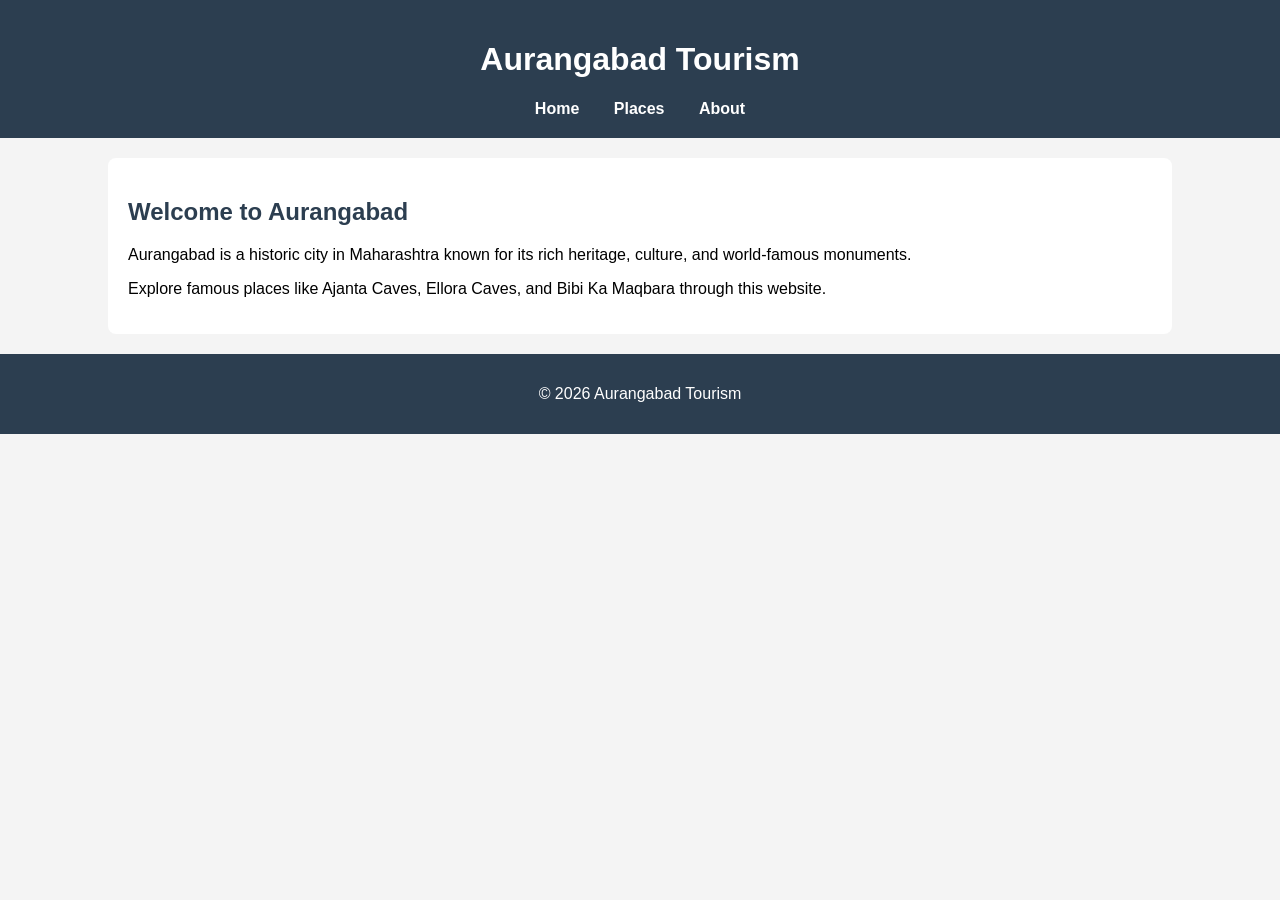
==== index.html @ da911f4c "aurangabad" ====
<!DOCTYPE html>
<html>
<head>
    <title>Aurangabad Tourism</title>
    <link rel="stylesheet" href="style.css">
</head>
<body>

    <header>
        <h1>Aurangabad Tourism</h1>

        <nav>
            <a href="index.html">Home</a>
            <a href="places.html">Places</a>
            <a href="about.html">About</a>
        </nav>
    </header>

    <section>
        <h2>Welcome to Aurangabad</h2>

        <p>
            Aurangabad is a historic city in Maharashtra known for its
            rich heritage, culture, and world-famous monuments.
        </p>

        <p>
            Explore famous places like Ajanta Caves, Ellora Caves,
            and Bibi Ka Maqbara through this website.
        </p>
    </section>

    <footer>
        <p>&copy; 2026 Aurangabad Tourism</p>
    </footer>

</body>
</html>
---- style.css ----
body {
    margin: 0;
    font-family: Arial, sans-serif;
    background-color: #f4f4f4;
}

header {
    background-color: #2c3e50;
    color: white;
    text-align: center;
    padding: 20px;
}

nav {
    margin-top: 10px;
}

nav a {
    color: white;
    text-decoration: none;
    margin: 0 15px;
    font-weight: bold;
}

nav a:hover {
    color: #f1c40f;
}

section {
    background-color: white;
    width: 80%;
    margin: 20px auto;
    padding: 20px;
    border-radius: 8px;
}

h2 {
    color: #2c3e50;
}

ul li {
    margin: 10px 0;
}

footer {
    background-color: #2c3e50;
    color: white;
    text-align: center;
    padding: 15px;
    margin-top: 20px;
}
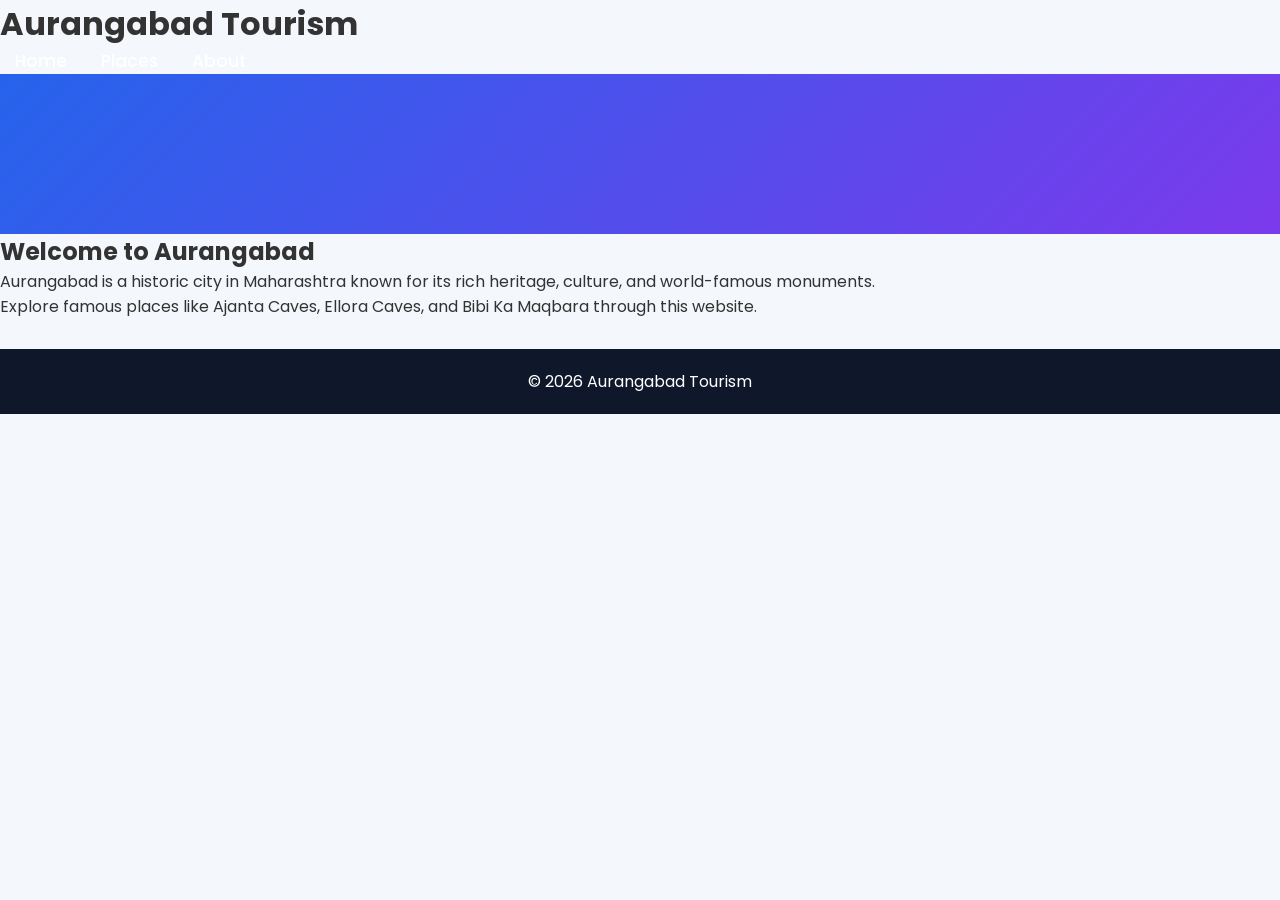
==== commit 7e3d889e: "chhatrapati_sambhaji_nagar" ====
--- a/index.html
+++ b/index.html
@@ -17,6 +17,7 @@
     </header>
 
     <section>
+        <section class="hero"></section>
         <h2>Welcome to Aurangabad</h2>
 
         <p>
--- a/style.css
+++ b/style.css
@@ -1,51 +1,128 @@
-body {
+/* Google Font */
+@import url('https://fonts.googleapis.com/css2?family=Poppins:wght@300;400;500;600;700&display=swap');
+
+*{
     margin: 0;
-    font-family: Arial, sans-serif;
-    background-color: #f4f4f4;
+    padding: 0;
+    box-sizing: border-box;
 }
 
-header {
-    background-color: #2c3e50;
+body{
+    font-family: 'Poppins', sans-serif;
+    background: #f4f7fc;
+    color: #333;
+}
+
+/* Header */
+.navbar{
+    background: linear-gradient(135deg, #0f172a, #1e40af);
+    padding: 20px;
+    text-align: center;
+    box-shadow: 0 4px 15px rgba(0,0,0,0.15);
+}
+
+.navbar h1{
+    color: white;
+    font-size: 2.5rem;
+    margin-bottom: 10px;
+}
+
+nav a{
+    color: white;
+    text-decoration: none;
+    margin: 0 15px;
+    font-size: 17px;
+    font-weight: 500;
+    transition: 0.3s;
+}
+
+nav a:hover{
+    color: #facc15;
+}
+
+/* Hero Section */
+.hero{
+    text-align: center;
+    padding: 80px 20px;
+    background: linear-gradient(135deg,#2563eb,#7c3aed);
+    color: white;
+}
+
+.hero h2{
+    font-size: 3rem;
+    margin-bottom: 15px;
+}
+
+.hero p{
+    font-size: 1.2rem;
+}
+
+/* About Section */
+.about-content{
+    max-width: 900px;
+    margin: 40px auto;
+    background: white;
+    padding: 35px;
+    border-radius: 15px;
+    box-shadow: 0 5px 20px rgba(0,0,0,0.1);
+}
+
+.about-content h2{
+    text-align: center;
+    color: #1e40af;
+    margin-bottom: 20px;
+}
+
+.about-content p{
+    line-height: 1.8;
+    font-size: 17px;
+    color: #555;
+}
+
+/* Places Cards */
+.cards{
+    display: flex;
+    flex-wrap: wrap;
+    justify-content: center;
+    gap: 25px;
+    padding: 40px 20px;
+}
+
+.card{
+    width: 300px;
+    background: white;
+    border-radius: 15px;
+    overflow: hidden;
+    box-shadow: 0 5px 20px rgba(0,0,0,0.12);
+    transition: 0.3s;
+}
+
+.card:hover{
+    transform: translateY(-8px);
+}
+
+.card img{
+    width: 100%;
+    height: 200px;
+    object-fit: cover;
+}
+
+.card h3{
+    padding: 15px 15px 5px;
+    color: #1e40af;
+}
+
+.card p{
+    padding: 0 15px 20px;
+    color: #666;
+    line-height: 1.6;
+}
+
+/* Footer */
+footer{
+    background: #0f172a;
     color: white;
     text-align: center;
     padding: 20px;
-}
-
-nav {
-    margin-top: 10px;
-}
-
-nav a {
-    color: white;
-    text-decoration: none;
-    margin: 0 15px;
-    font-weight: bold;
-}
-
-nav a:hover {
-    color: #f1c40f;
-}
-
-section {
-    background-color: white;
-    width: 80%;
-    margin: 20px auto;
-    padding: 20px;
-    border-radius: 8px;
-}
-
-h2 {
-    color: #2c3e50;
-}
-
-ul li {
-    margin: 10px 0;
-}
-
-footer {
-    background-color: #2c3e50;
-    color: white;
-    text-align: center;
-    padding: 15px;
-    margin-top: 20px;
+    margin-top: 30px;
 }
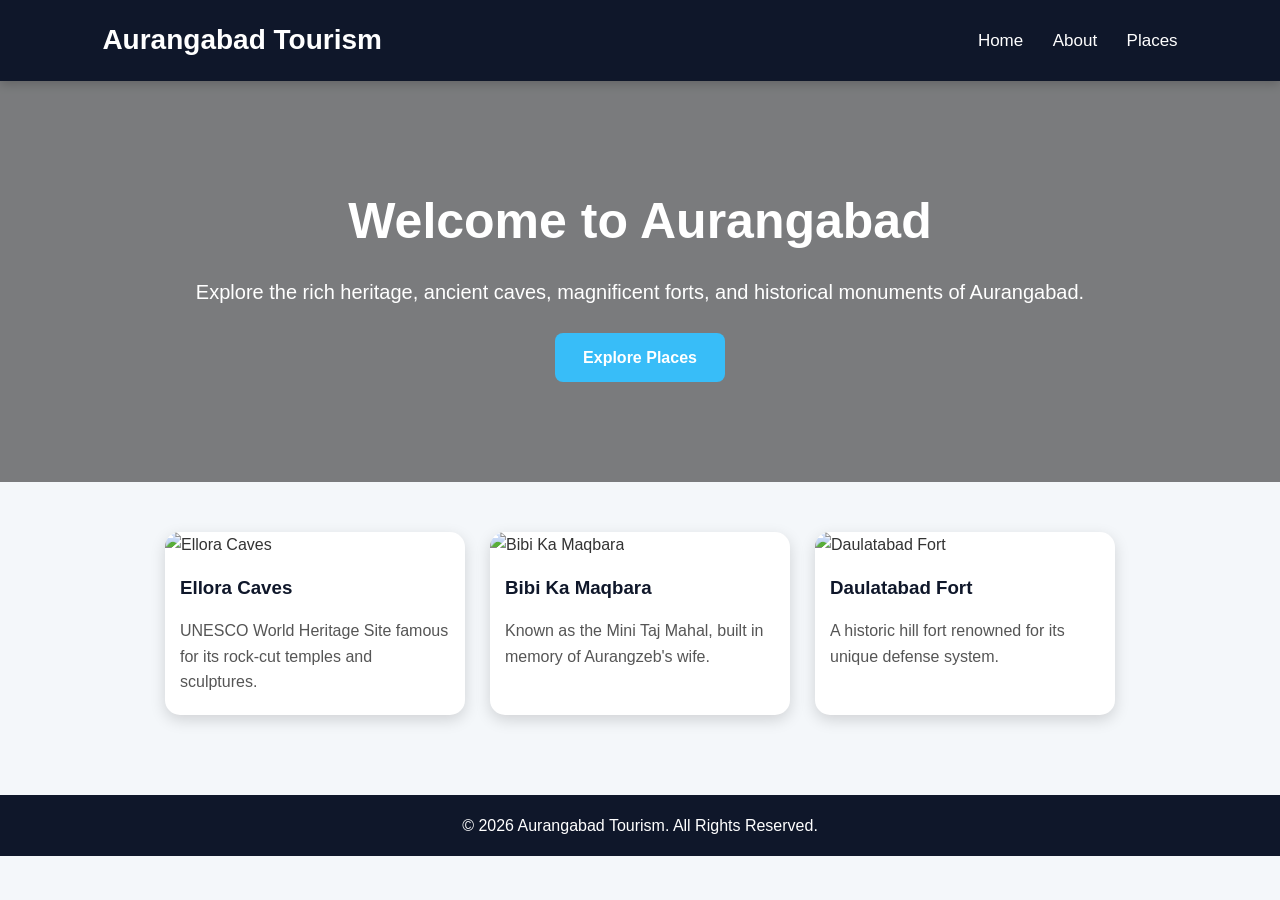
==== commit be3b19a0: "chhatrapati" ====
--- a/index.html
+++ b/index.html
@@ -1,38 +1,77 @@
 <!DOCTYPE html>
-<html>
+<html lang="en">
 <head>
+    <meta charset="UTF-8">
+    <meta name="viewport" content="width=device-width, initial-scale=1.0">
+
     <title>Aurangabad Tourism</title>
+
     <link rel="stylesheet" href="style.css">
 </head>
+
 <body>
 
-    <header>
+    <!-- Navigation Bar -->
+    <header class="navbar">
         <h1>Aurangabad Tourism</h1>
 
         <nav>
             <a href="index.html">Home</a>
+            <a href="about.html">About</a>
             <a href="places.html">Places</a>
-            <a href="about.html">About</a>
         </nav>
     </header>
 
-    <section>
-        <section class="hero"></section>
+    <!-- Hero Section -->
+    <section class="hero">
         <h2>Welcome to Aurangabad</h2>
-
         <p>
-            Aurangabad is a historic city in Maharashtra known for its
-            rich heritage, culture, and world-famous monuments.
+            Explore the rich heritage, ancient caves, magnificent forts,
+            and historical monuments of Aurangabad.
         </p>
 
-        <p>
-            Explore famous places like Ajanta Caves, Ellora Caves,
-            and Bibi Ka Maqbara through this website.
-        </p>
+        <a href="places.html" class="btn">Explore Places</a>
     </section>
 
+    <!-- Highlights Section -->
+    <section class="cards">
+
+        <div class="card">
+            <img src="https://s7ap1.scene7.com/is/image/incredibleindia/ellora-caves-chhatrapati-sambhaji-nagar-maharashtra-attr-hero-5?qlt=82&ts=1727010646173" alt="Ellora Caves">
+
+            <h3>Ellora Caves</h3>
+
+            <p>
+                UNESCO World Heritage Site famous for its rock-cut temples
+                and sculptures.
+            </p>
+        </div>
+
+        <div class="card">
+            <img src="https://encrypted-tbn0.gstatic.com/images?q=tbn:ANd9GcSDi91HaQW1zerC5aqnU_506mjJ3_nNGaZMEg&s" alt="Bibi Ka Maqbara">
+
+            <h3>Bibi Ka Maqbara</h3>
+
+            <p>
+                Known as the Mini Taj Mahal, built in memory of Aurangzeb's wife.
+            </p>
+        </div>
+
+        <div class="card">
+            <img src="https://upload.wikimedia.org/wikipedia/commons/3/33/Daulatabad_Fort_a_view.JPG" alt="Daulatabad Fort">
+
+            <h3>Daulatabad Fort</h3>
+
+            <p>
+                A historic hill fort renowned for its unique defense system.
+            </p>
+        </div>
+
+    </section>
+
+    <!-- Footer -->
     <footer>
-        <p>&copy; 2026 Aurangabad Tourism</p>
+        <p>&copy; 2026 Aurangabad Tourism. All Rights Reserved.</p>
     </footer>
 
 </body>
--- a/style.css
+++ b/style.css
@@ -1,6 +1,3 @@
-/* Google Font */
-@import url('https://fonts.googleapis.com/css2?family=Poppins:wght@300;400;500;600;700&display=swap');
-
 *{
     margin: 0;
     padding: 0;
@@ -8,84 +5,111 @@
 }
 
 body{
-    font-family: 'Poppins', sans-serif;
-    background: #f4f7fc;
+    font-family: 'Segoe UI', Tahoma, Geneva, Verdana, sans-serif;
+    background: #f4f7fa;
     color: #333;
+    line-height: 1.6;
 }
 
-/* Header */
+/* Navbar */
+
 .navbar{
-    background: linear-gradient(135deg, #0f172a, #1e40af);
-    padding: 20px;
-    text-align: center;
-    box-shadow: 0 4px 15px rgba(0,0,0,0.15);
+    background: #0f172a;
+    color: white;
+    padding: 18px 8%;
+    display: flex;
+    justify-content: space-between;
+    align-items: center;
+    box-shadow: 0 3px 10px rgba(0,0,0,0.2);
 }
 
 .navbar h1{
-    color: white;
-    font-size: 2.5rem;
-    margin-bottom: 10px;
+    font-size: 28px;
 }
 
-nav a{
+.navbar nav a{
     color: white;
     text-decoration: none;
-    margin: 0 15px;
+    margin-left: 25px;
     font-size: 17px;
     font-weight: 500;
     transition: 0.3s;
 }
 
-nav a:hover{
-    color: #facc15;
+.navbar nav a:hover{
+    color: #38bdf8;
 }
 
 /* Hero Section */
+
 .hero{
     text-align: center;
-    padding: 80px 20px;
-    background: linear-gradient(135deg,#2563eb,#7c3aed);
+    padding: 100px 20px;
+    background: linear-gradient(rgba(0,0,0,0.5),
+    rgba(0,0,0,0.5)),
+    url("https://s7ap1.scene7.com/is/image/incredibleindia/ellora-caves-chhatrapati-sambhaji-nagar-maharashtra-attr-hero-5?qlt=82&ts=1727010646173");
+    background-size: cover;
+    background-position: center;
     color: white;
 }
 
 .hero h2{
-    font-size: 3rem;
+    font-size: 50px;
     margin-bottom: 15px;
 }
 
 .hero p{
-    font-size: 1.2rem;
+    font-size: 20px;
+    margin-bottom: 25px;
+}
+
+.btn{
+    display: inline-block;
+    padding: 12px 28px;
+    background: #38bdf8;
+    color: white;
+    text-decoration: none;
+    border-radius: 8px;
+    font-weight: bold;
+    transition: 0.3s;
+}
+
+.btn:hover{
+    background: #0284c7;
 }
 
 /* About Section */
-.about-content{
-    max-width: 900px;
-    margin: 40px auto;
+
+.about-section{
+    max-width: 1000px;
+    margin: 50px auto;
+    padding: 40px;
     background: white;
-    padding: 35px;
     border-radius: 15px;
-    box-shadow: 0 5px 20px rgba(0,0,0,0.1);
+    box-shadow: 0 4px 15px rgba(0,0,0,0.1);
 }
 
-.about-content h2{
+.about-section h2{
     text-align: center;
-    color: #1e40af;
-    margin-bottom: 20px;
+    color: #0f172a;
+    margin-bottom: 25px;
+    font-size: 36px;
 }
 
-.about-content p{
-    line-height: 1.8;
-    font-size: 17px;
-    color: #555;
+.about-section p{
+    margin-bottom: 18px;
+    font-size: 18px;
+    text-align: justify;
 }
 
-/* Places Cards */
+/* Cards */
+
 .cards{
     display: flex;
     flex-wrap: wrap;
     justify-content: center;
     gap: 25px;
-    padding: 40px 20px;
+    padding: 50px 8%;
 }
 
 .card{
@@ -93,7 +117,7 @@
     background: white;
     border-radius: 15px;
     overflow: hidden;
-    box-shadow: 0 5px 20px rgba(0,0,0,0.12);
+    box-shadow: 0 5px 15px rgba(0,0,0,0.15);
     transition: 0.3s;
 }
 
@@ -103,26 +127,54 @@
 
 .card img{
     width: 100%;
-    height: 200px;
+    height: 220px;
     object-fit: cover;
 }
 
 .card h3{
-    padding: 15px 15px 5px;
-    color: #1e40af;
+    padding: 15px;
+    color: #0f172a;
 }
 
 .card p{
     padding: 0 15px 20px;
-    color: #666;
-    line-height: 1.6;
+    color: #555;
 }
 
 /* Footer */
+
 footer{
     background: #0f172a;
     color: white;
     text-align: center;
-    padding: 20px;
+    padding: 18px;
     margin-top: 30px;
+}
+
+/* Mobile Responsive */
+
+@media(max-width:768px){
+
+    .navbar{
+        flex-direction: column;
+        gap: 15px;
+    }
+
+    .hero h2{
+        font-size: 35px;
+    }
+
+    .hero p{
+        font-size: 17px;
+    }
+
+    .about-section{
+        margin: 20px;
+        padding: 25px;
+    }
+
+    .card{
+        width: 100%;
+        max-width: 350px;
+    }
 }
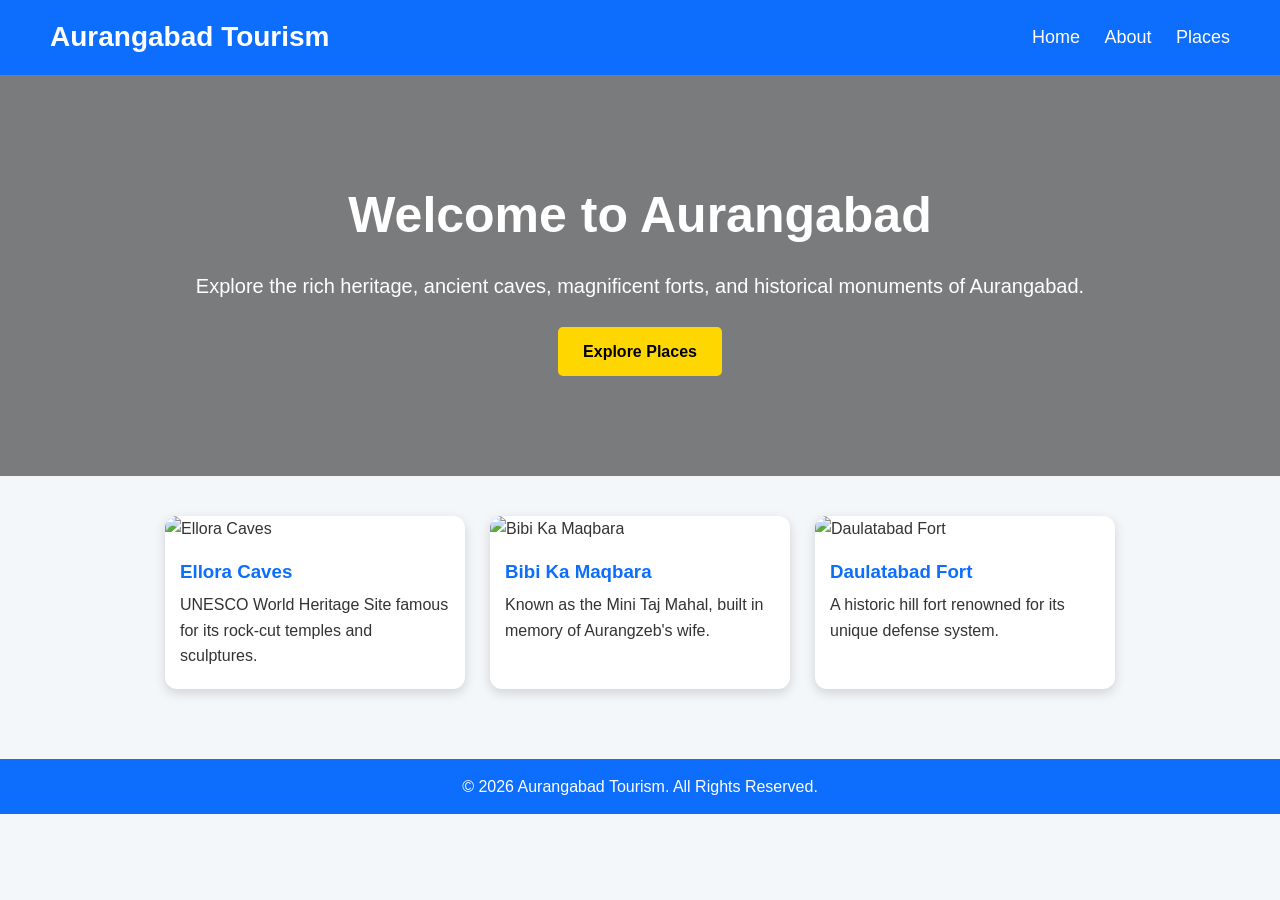
==== commit ff59a73c: "nagar" ====
--- a/index.html
+++ b/index.html
@@ -1,9 +1,7 @@
 <!DOCTYPE html>
 <html lang="en">
 <head>
-    <meta charset="UTF-8">
-    <meta name="viewport" content="width=device-width, initial-scale=1.0">
-
+   
     <title>Aurangabad Tourism</title>
 
     <link rel="stylesheet" href="style.css">
--- a/style.css
+++ b/style.css
@@ -1,26 +1,26 @@
+/* Reset */
 *{
     margin: 0;
     padding: 0;
     box-sizing: border-box;
 }
 
+/* Body */
 body{
-    font-family: 'Segoe UI', Tahoma, Geneva, Verdana, sans-serif;
-    background: #f4f7fa;
+    font-family: Arial, Helvetica, sans-serif;
+    background-color: #f4f7f9;
     color: #333;
     line-height: 1.6;
 }
 
 /* Navbar */
-
 .navbar{
-    background: #0f172a;
+    background: #0d6efd;
     color: white;
-    padding: 18px 8%;
+    padding: 15px 50px;
     display: flex;
     justify-content: space-between;
     align-items: center;
-    box-shadow: 0 3px 10px rgba(0,0,0,0.2);
 }
 
 .navbar h1{
@@ -30,23 +30,23 @@
 .navbar nav a{
     color: white;
     text-decoration: none;
-    margin-left: 25px;
-    font-size: 17px;
-    font-weight: 500;
+    margin-left: 20px;
+    font-size: 18px;
     transition: 0.3s;
 }
 
 .navbar nav a:hover{
-    color: #38bdf8;
+    color: #ffd700;
 }
 
 /* Hero Section */
-
 .hero{
     text-align: center;
     padding: 100px 20px;
-    background: linear-gradient(rgba(0,0,0,0.5),
-    rgba(0,0,0,0.5)),
+    background: linear-gradient(
+        rgba(0,0,0,0.5),
+        rgba(0,0,0,0.5)
+    ),
     url("https://s7ap1.scene7.com/is/image/incredibleindia/ellora-caves-chhatrapati-sambhaji-nagar-maharashtra-attr-hero-5?qlt=82&ts=1727010646173");
     background-size: cover;
     background-position: center;
@@ -63,61 +63,57 @@
     margin-bottom: 25px;
 }
 
+/* Button */
 .btn{
     display: inline-block;
-    padding: 12px 28px;
-    background: #38bdf8;
-    color: white;
+    background: #ffd700;
+    color: black;
     text-decoration: none;
-    border-radius: 8px;
+    padding: 12px 25px;
+    border-radius: 5px;
     font-weight: bold;
     transition: 0.3s;
 }
 
 .btn:hover{
-    background: #0284c7;
+    background: orange;
 }
 
 /* About Section */
-
 .about-section{
     max-width: 1000px;
     margin: 50px auto;
-    padding: 40px;
-    background: white;
-    border-radius: 15px;
-    box-shadow: 0 4px 15px rgba(0,0,0,0.1);
+    padding: 20px;
+    text-align: center;
 }
 
 .about-section h2{
-    text-align: center;
-    color: #0f172a;
-    margin-bottom: 25px;
+    color: #0d6efd;
+    margin-bottom: 20px;
     font-size: 36px;
 }
 
 .about-section p{
-    margin-bottom: 18px;
+    margin-bottom: 15px;
     font-size: 18px;
-    text-align: justify;
 }
 
-/* Cards */
-
+/* Cards Section */
 .cards{
     display: flex;
     flex-wrap: wrap;
     justify-content: center;
     gap: 25px;
-    padding: 50px 8%;
+    padding: 40px 20px;
 }
 
+/* Card */
 .card{
+    background: white;
     width: 300px;
-    background: white;
-    border-radius: 15px;
+    border-radius: 12px;
     overflow: hidden;
-    box-shadow: 0 5px 15px rgba(0,0,0,0.15);
+    box-shadow: 0 4px 12px rgba(0,0,0,0.15);
     transition: 0.3s;
 }
 
@@ -132,32 +128,33 @@
 }
 
 .card h3{
-    padding: 15px;
-    color: #0f172a;
+    padding: 15px 15px 5px;
+    color: #0d6efd;
 }
 
 .card p{
     padding: 0 15px 20px;
-    color: #555;
 }
 
 /* Footer */
-
 footer{
-    background: #0f172a;
+    background: #0d6efd;
     color: white;
     text-align: center;
-    padding: 18px;
+    padding: 15px;
     margin-top: 30px;
 }
 
-/* Mobile Responsive */
-
+/* Responsive */
 @media(max-width:768px){
 
     .navbar{
         flex-direction: column;
-        gap: 15px;
+        text-align: center;
+    }
+
+    .navbar nav{
+        margin-top: 10px;
     }
 
     .hero h2{
@@ -165,16 +162,10 @@
     }
 
     .hero p{
-        font-size: 17px;
-    }
-
-    .about-section{
-        margin: 20px;
-        padding: 25px;
+        font-size: 18px;
     }
 
     .card{
-        width: 100%;
-        max-width: 350px;
+        width: 90%;
     }
 }
